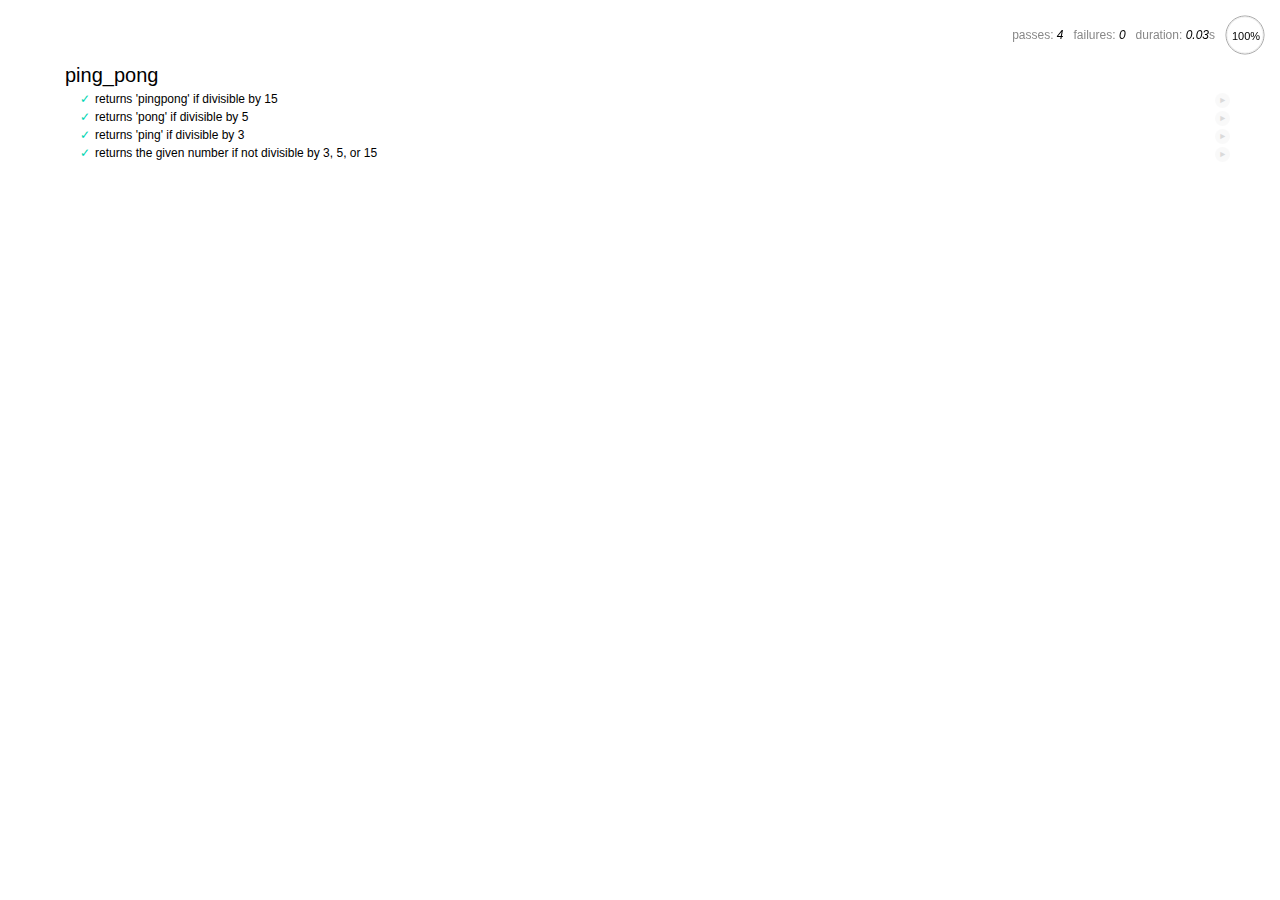
==== spec/spec-runner.html @ eae7b8e2 "pingpong function is working" ====
<html>
<head>
  <title>Mocha spec runner</title>
  <link rel="stylesheet" href="mocha.css">
</head>
<body>
  <div id="mocha"></div>
  <script src="../assets/js/jquery-2.1.3.min.js"></script>
  <script src="../js/pingPongController.js"></script>
  <script src="mocha.js"></script>
  <script src="chai.js"></script>
  <script>mocha.setup('bdd');</script>
  <script src="specs.js"></script>
  <script>
    expect = chai.expect;
    mocha.checkLeaks();
    mocha.globals(['jQuery']);
    mocha.run();
  </script>
</body>
</html>
---- spec/mocha.css ----
@charset "utf-8";

body {
  margin:0;
}

#mocha {
  font: 20px/1.5 "Helvetica Neue", Helvetica, Arial, sans-serif;
  margin: 60px 50px;
}

#mocha ul,
#mocha li {
  margin: 0;
  padding: 0;
}

#mocha ul {
  list-style: none;
}

#mocha h1,
#mocha h2 {
  margin: 0;
}

#mocha h1 {
  margin-top: 15px;
  font-size: 1em;
  font-weight: 200;
}

#mocha h1 a {
  text-decoration: none;
  color: inherit;
}

#mocha h1 a:hover {
  text-decoration: underline;
}

#mocha .suite .suite h1 {
  margin-top: 0;
  font-size: .8em;
}

#mocha .hidden {
  display: none;
}

#mocha h2 {
  font-size: 12px;
  font-weight: normal;
  cursor: pointer;
}

#mocha .suite {
  margin-left: 15px;
}

#mocha .test {
  margin-left: 15px;
  overflow: hidden;
}

#mocha .test.pending:hover h2::after {
  content: '(pending)';
  font-family: arial, sans-serif;
}

#mocha .test.pass.medium .duration {
  background: #c09853;
}

#mocha .test.pass.slow .duration {
  background: #b94a48;
}

#mocha .test.pass::before {
  content: '✓';
  font-size: 12px;
  display: block;
  float: left;
  margin-right: 5px;
  color: #00d6b2;
}

#mocha .test.pass .duration {
  font-size: 9px;
  margin-left: 5px;
  padding: 2px 5px;
  color: #fff;
  -webkit-box-shadow: inset 0 1px 1px rgba(0,0,0,.2);
  -moz-box-shadow: inset 0 1px 1px rgba(0,0,0,.2);
  box-shadow: inset 0 1px 1px rgba(0,0,0,.2);
  -webkit-border-radius: 5px;
  -moz-border-radius: 5px;
  -ms-border-radius: 5px;
  -o-border-radius: 5px;
  border-radius: 5px;
}

#mocha .test.pass.fast .duration {
  display: none;
}

#mocha .test.pending {
  color: #0b97c4;
}

#mocha .test.pending::before {
  content: '◦';
  color: #0b97c4;
}

#mocha .test.fail {
  color: #c00;
}

#mocha .test.fail pre {
  color: black;
}

#mocha .test.fail::before {
  content: '✖';
  font-size: 12px;
  display: block;
  float: left;
  margin-right: 5px;
  color: #c00;
}

#mocha .test pre.error {
  color: #c00;
  max-height: 300px;
  overflow: auto;
}

#mocha .test .html-error {
  overflow: auto;
  color: black;
  line-height: 1.5;
  display: block;
  float: left;
  clear: left;
  font: 12px/1.5 monaco, monospace;
  margin: 5px;
  padding: 15px;
  border: 1px solid #eee;
  max-width: 85%; /*(1)*/
  max-width: calc(100% - 42px); /*(2)*/
  max-height: 300px;
  word-wrap: break-word;
  border-bottom-color: #ddd;
  -webkit-border-radius: 3px;
  -webkit-box-shadow: 0 1px 3px #eee;
  -moz-border-radius: 3px;
  -moz-box-shadow: 0 1px 3px #eee;
  border-radius: 3px;
}

#mocha .test .html-error pre.error {
  border: none;
  -webkit-border-radius: none;
  -webkit-box-shadow: none;
  -moz-border-radius: none;
  -moz-box-shadow: none;
  padding: 0;
  margin: 0;
  margin-top: 18px;
  max-height: none;
}

/**
 * (1): approximate for browsers not supporting calc
 * (2): 42 = 2*15 + 2*10 + 2*1 (padding + margin + border)
 *      ^^ seriously
 */
#mocha .test pre {
  display: block;
  float: left;
  clear: left;
  font: 12px/1.5 monaco, monospace;
  margin: 5px;
  padding: 15px;
  border: 1px solid #eee;
  max-width: 85%; /*(1)*/
  max-width: calc(100% - 42px); /*(2)*/
  word-wrap: break-word;
  border-bottom-color: #ddd;
  -webkit-border-radius: 3px;
  -webkit-box-shadow: 0 1px 3px #eee;
  -moz-border-radius: 3px;
  -moz-box-shadow: 0 1px 3px #eee;
  border-radius: 3px;
}

#mocha .test h2 {
  position: relative;
}

#mocha .test a.replay {
  position: absolute;
  top: 3px;
  right: 0;
  text-decoration: none;
  vertical-align: middle;
  display: block;
  width: 15px;
  height: 15px;
  line-height: 15px;
  text-align: center;
  background: #eee;
  font-size: 15px;
  -moz-border-radius: 15px;
  border-radius: 15px;
  -webkit-transition: opacity 200ms;
  -moz-transition: opacity 200ms;
  transition: opacity 200ms;
  opacity: 0.3;
  color: #888;
}

#mocha .test:hover a.replay {
  opacity: 1;
}

#mocha-report.pass .test.fail {
  display: none;
}

#mocha-report.fail .test.pass {
  display: none;
}

#mocha-report.pending .test.pass,
#mocha-report.pending .test.fail {
  display: none;
}
#mocha-report.pending .test.pass.pending {
  display: block;
}

#mocha-error {
  color: #c00;
  font-size: 1.5em;
  font-weight: 100;
  letter-spacing: 1px;
}

#mocha-stats {
  position: fixed;
  top: 15px;
  right: 10px;
  font-size: 12px;
  margin: 0;
  color: #888;
  z-index: 1;
}

#mocha-stats .progress {
  float: right;
  padding-top: 0;
}

#mocha-stats em {
  color: black;
}

#mocha-stats a {
  text-decoration: none;
  color: inherit;
}

#mocha-stats a:hover {
  border-bottom: 1px solid #eee;
}

#mocha-stats li {
  display: inline-block;
  margin: 0 5px;
  list-style: none;
  padding-top: 11px;
}

#mocha-stats canvas {
  width: 40px;
  height: 40px;
}

#mocha code .comment { color: #ddd; }
#mocha code .init { color: #2f6fad; }
#mocha code .string { color: #5890ad; }
#mocha code .keyword { color: #8a6343; }
#mocha code .number { color: #2f6fad; }

@media screen and (max-device-width: 480px) {
  #mocha {
    margin: 60px 0px;
  }

  #mocha #stats {
    position: absolute;
  }
}
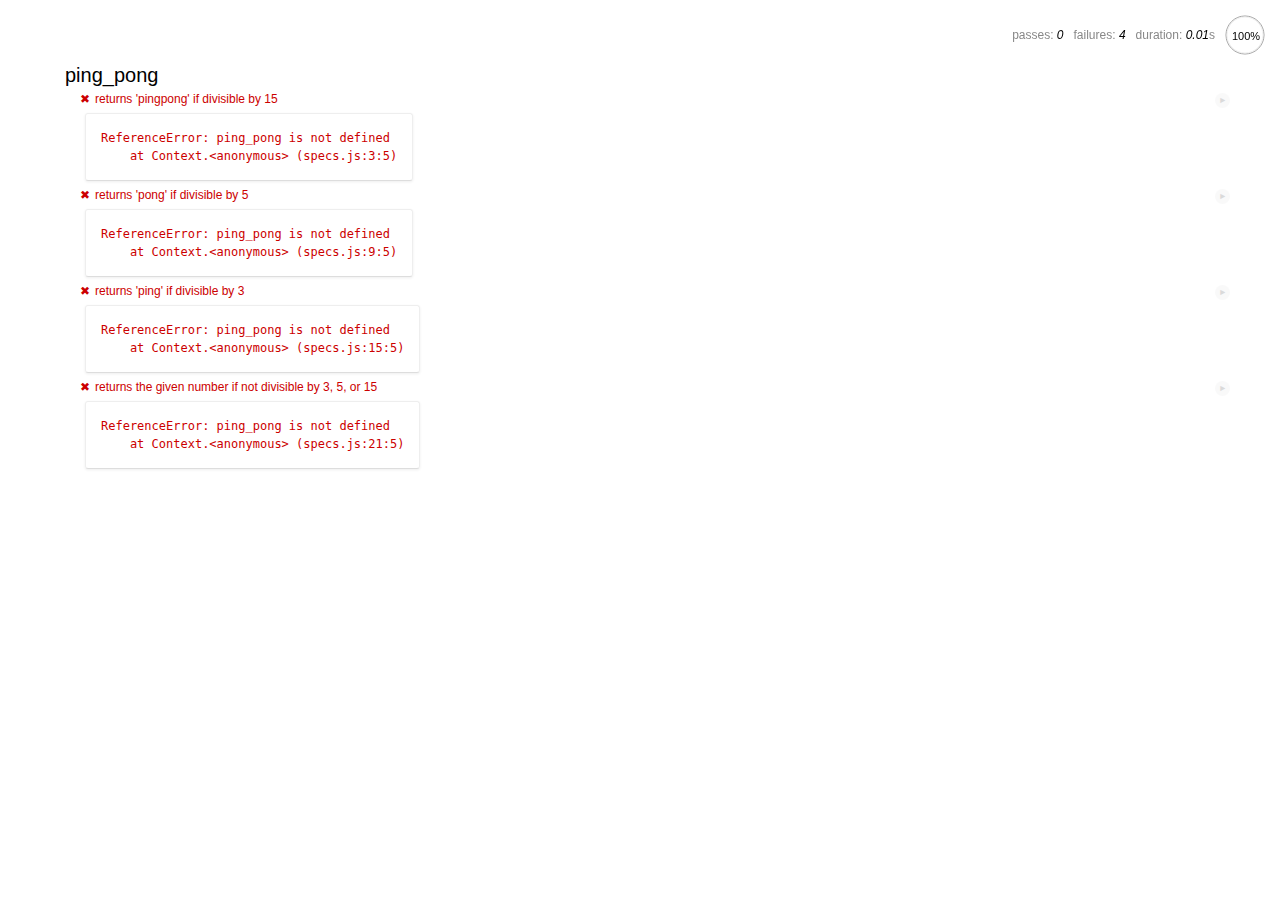
==== commit bf02bbd4: "clean up the code." ====
--- a/spec/spec-runner.html
+++ b/spec/spec-runner.html
@@ -6,7 +6,7 @@
 <body>
   <div id="mocha"></div>
   <script src="../assets/js/jquery-2.1.3.min.js"></script>
-  <script src="../js/pingPongController.js"></script>
+  <script src="../js/ping-pong-controller.js"></script>
   <script src="mocha.js"></script>
   <script src="chai.js"></script>
   <script>mocha.setup('bdd');</script>
